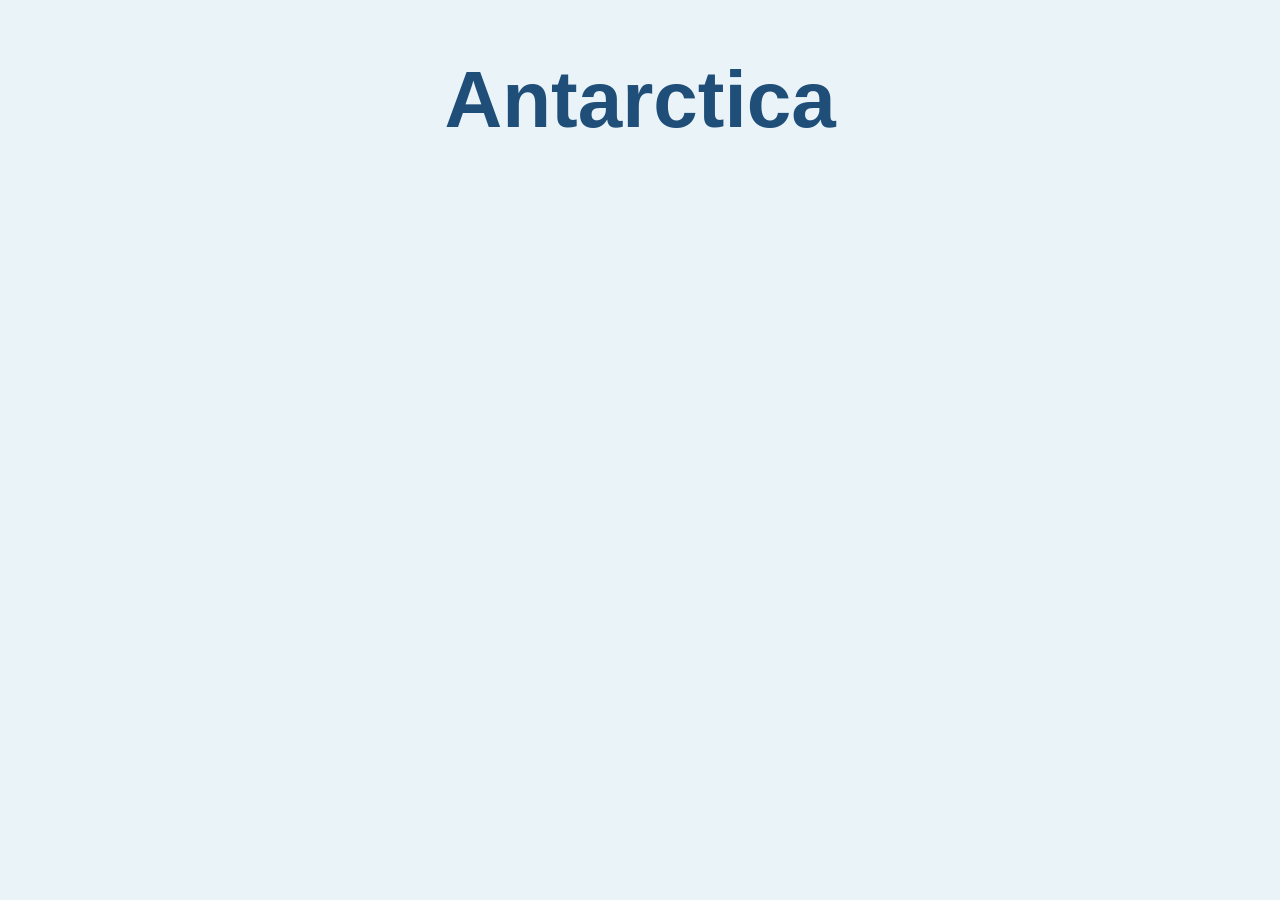
==== Homework 1 - HTML5/index.html @ 7d24e2ae "Add initial HTML and CSS files for Antarctica tribute page" ====
<!DOCTYPE html>
<html lang="en">
<head>
    <meta charset="UTF-8">
    <meta name="viewport" content="width=device-width, initial-scale=1.0">
    <meta name="keywords" content="Antarctica, Antarctic, polar regions, ice, wildlife, climate change, environment, tourism">
    <meta name="description" content="A tribute page dedicated to Antarctica, its landscapes, wildlife, climate, and scientific importance">
    <meta name="author" content="Vladislavs Babaņins">
    <title>Antarctica</title>
    <link rel="stylesheet" href="style.css">

</head>
<body>
    <header>
        <h1>Antarctica</h1>
    </header>   

</body>
</html>
---- Homework 1 - HTML5/style.css ----
body {
    /*This if for the body*/
    background-color: #EAF4F8;
}

h1 {
    color: #1F4E79; /*ctrl + backslash (/) - fast commenting*/
    text-align: center;
    font-family: Arial, sans-serif;
    font-size: 80px;
}
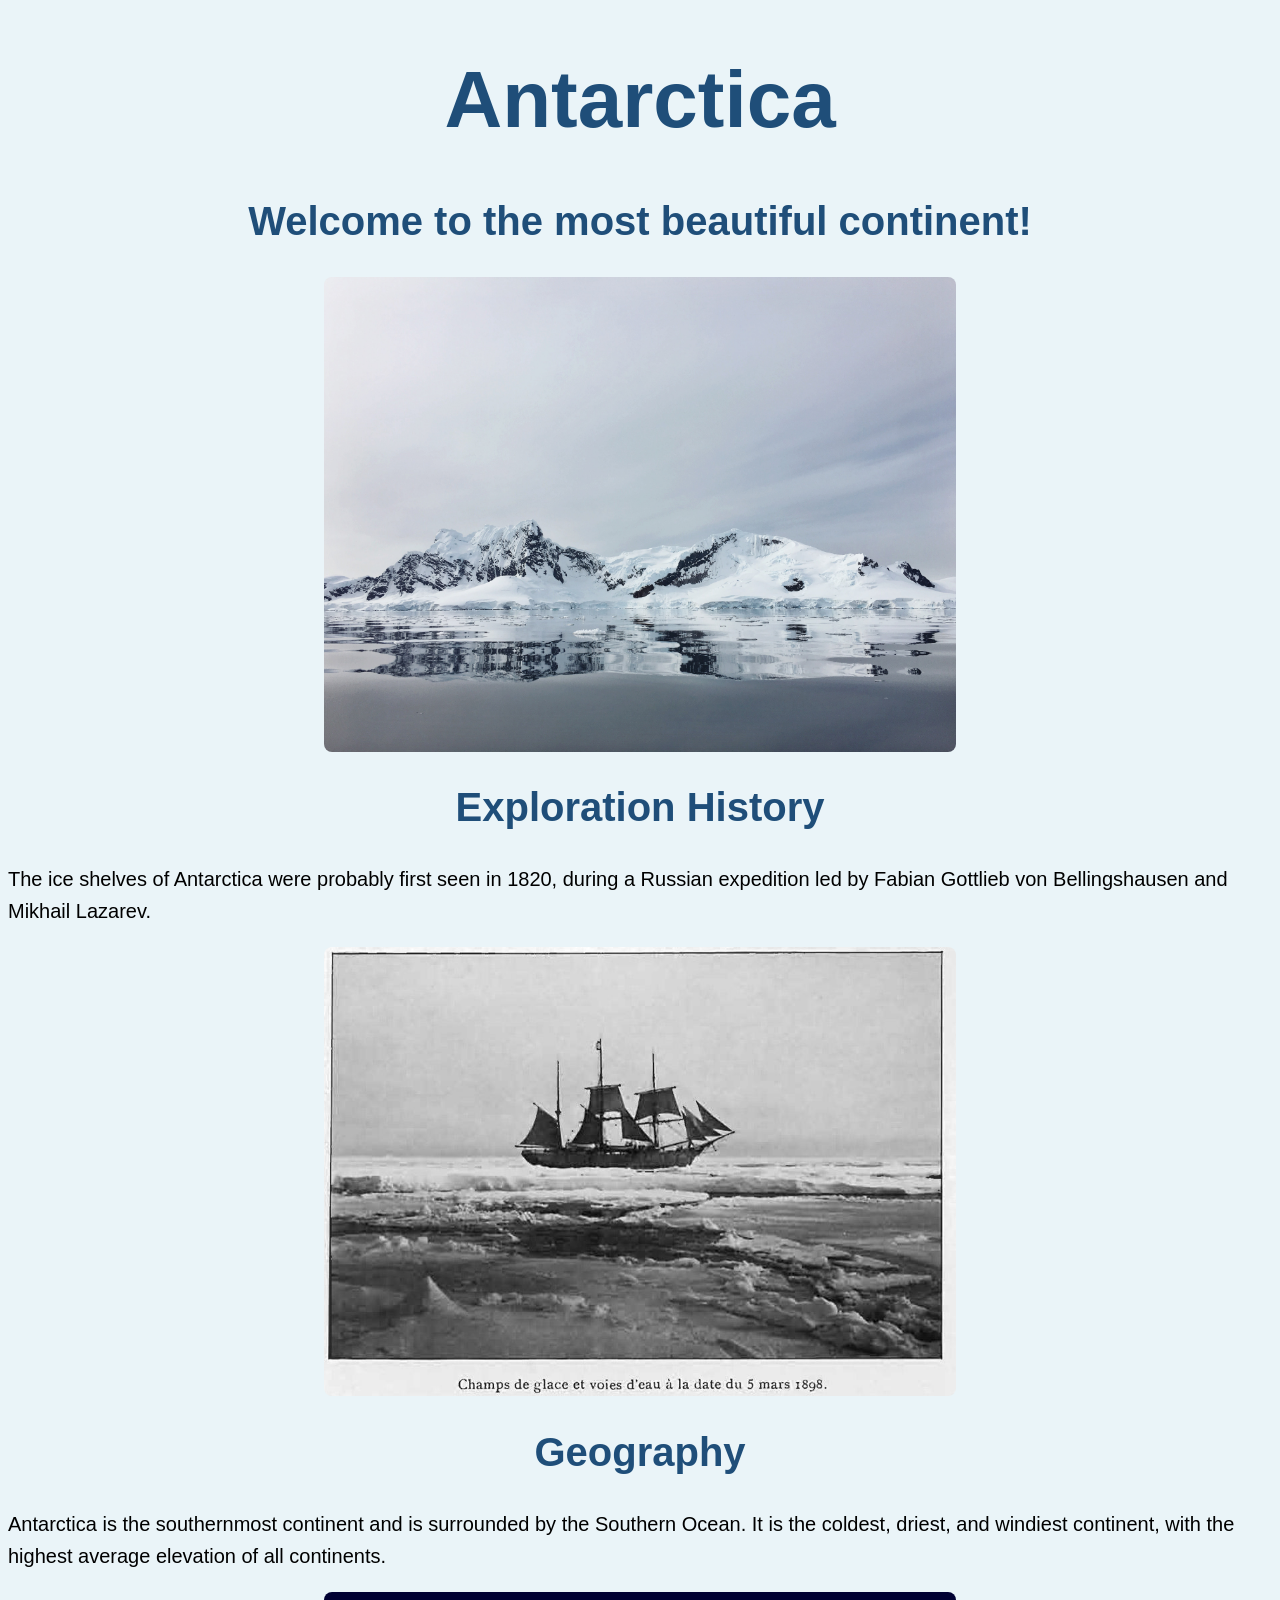
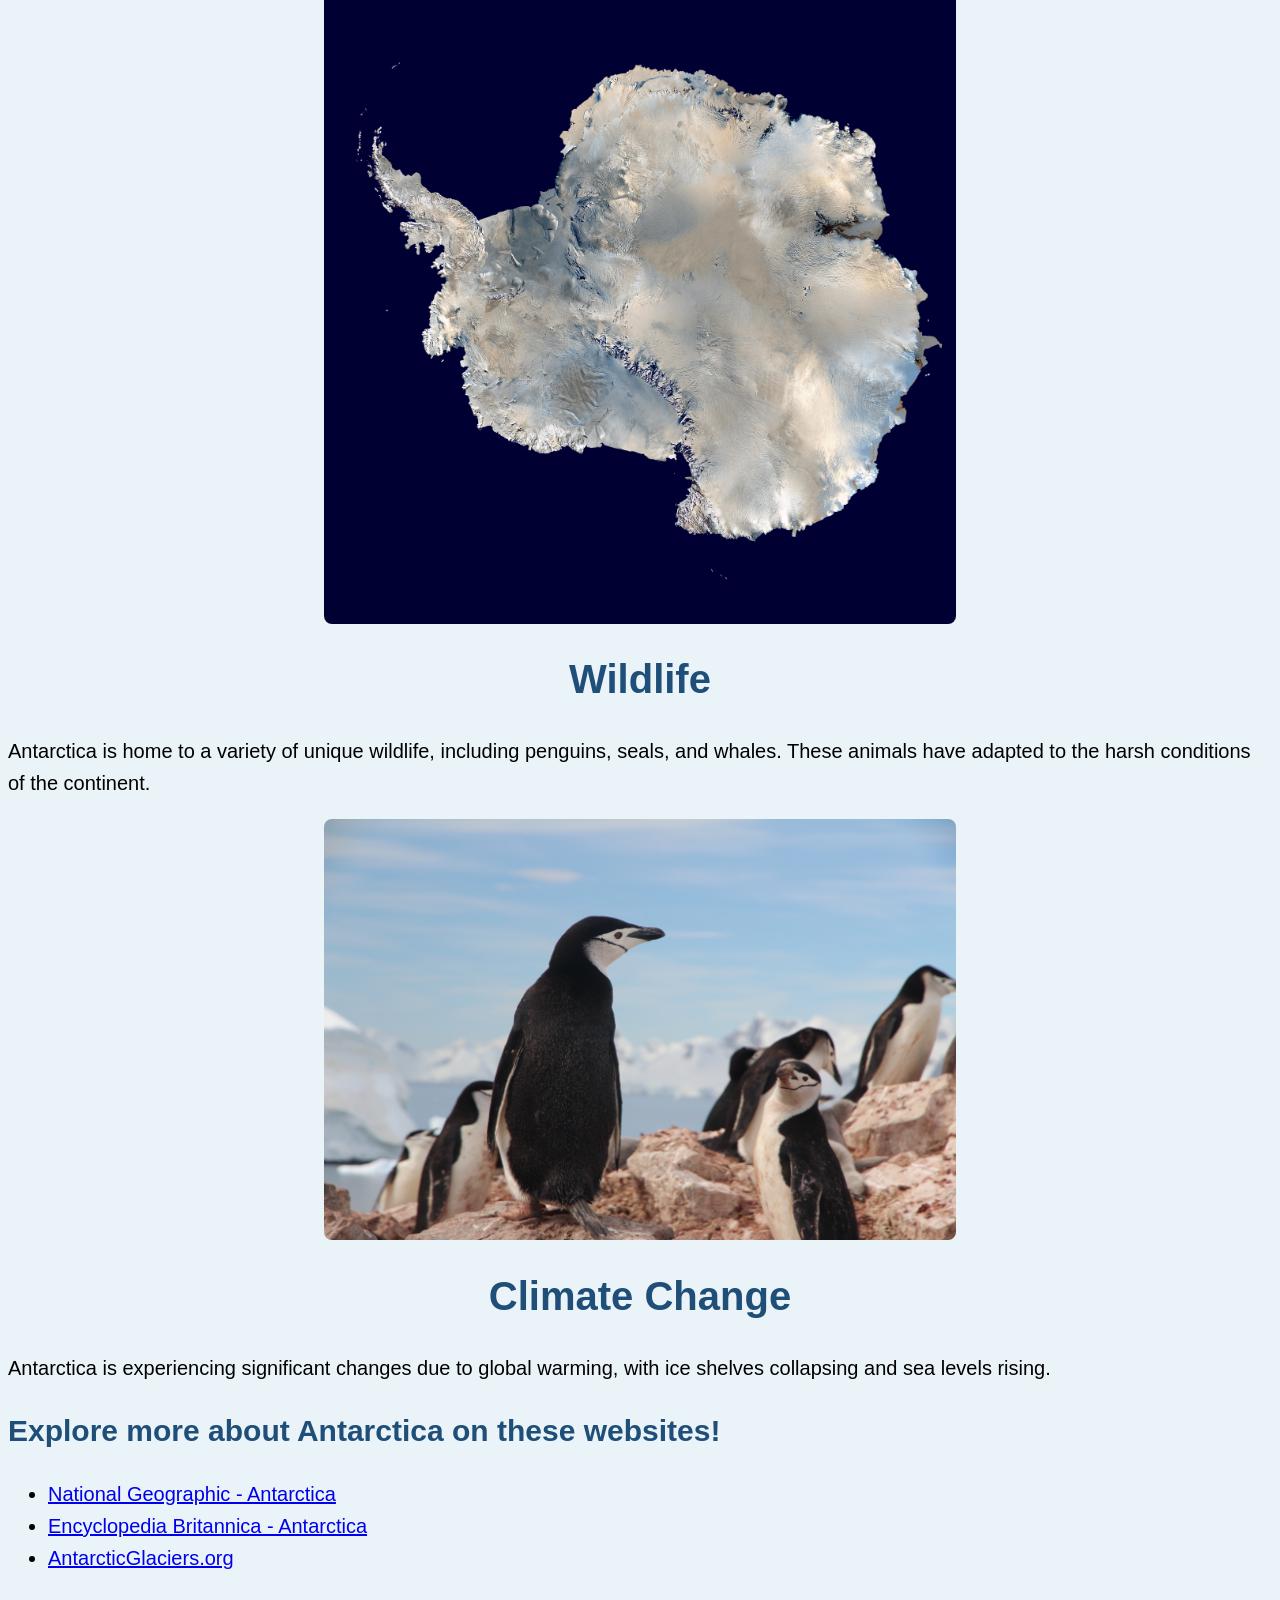
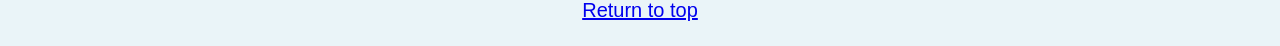
==== commit 5b63ccce: "Add images" ====
--- a/Homework 1 - HTML5/index.html
+++ b/Homework 1 - HTML5/index.html
@@ -13,7 +13,48 @@
 <body>
     <header>
         <h1>Antarctica</h1>
-    </header>   
+        <h2>Welcome to the most beautiful continent!</h2>
+    </header>
+
+    <img src="img/antarctica_geography.jpg" alt="A broad polar landscape with snow fields, glaciers, and rocky ground." class="header-image" width="600">
+
+    <main>
+    <section>
+        <h2>Exploration History</h2>
+        <p>The ice shelves of Antarctica were probably first seen in 1820, during a Russian expedition led by Fabian Gottlieb von Bellingshausen and Mikhail Lazarev.</p>
+        <img src="img/antarctica_history.jpg" alt="A historical illustration of early Antarctic explorers on a ship surrounded by icebergs." class="exploration-image" width="600">
+    </section>
+
+    <section>
+        <h2>Geography</h2>
+        <p>Antarctica is the southernmost continent and is surrounded by the Southern Ocean. It is the coldest, driest, and windiest continent, with the highest average elevation of all continents.</p>
+        <img src="img/antarctica_geography_2.jpg" alt="A map of Antarctica showing its geographical features and surrounding oceans." class="geography-image" width="600">
+    </section>
+
+    <section>
+        <h2>Wildlife</h2>
+        <p>Antarctica is home to a variety of unique wildlife, including penguins, seals, and whales. These animals have adapted to the harsh conditions of the continent.</p>
+        <img src="img/antarctica_wildlife.jpg" alt="A group of penguins standing on ice with a backdrop of snow-covered mountains." class="wildlife-image" width="600">
+    </section>
+
+    <section>
+        <h2>Climate Change</h2>
+        <p>Antarctica is experiencing significant changes due to global warming, with ice shelves collapsing and sea levels rising.</p>
+    </section>
+
+    <section>
+    <h3>Explore more about Antarctica on these websites!</h3>
+    <ul>
+        <li><a href="https://education.nationalgeographic.org/resource/antarctica/" target="_blank">National Geographic - Antarctica</a></li>
+        <li><a href="https://www.britannica.com/place/Antarctica" target="_blank">Encyclopedia Britannica - Antarctica</a></li>
+        <li><a href="https://www.antarcticglaciers.org/" target="_blank">AntarcticGlaciers.org</a></li>
+    </section>
+    </main>
+
+  <footer>
+        <!-- It is better to not use inline styles like <p style="text-align: center;"><a href="#top">Return to top</a></p> -->
+        <p class="return-to-top"><a href="#top">Return to top</a></p>
+  </footer>
 
 </body>
 </html>
--- a/Homework 1 - HTML5/style.css
+++ b/Homework 1 - HTML5/style.css
@@ -1,11 +1,53 @@
 body {
-    /*This if for the body*/
     background-color: #EAF4F8;
 }
 
 h1 {
-    color: #1F4E79; /*ctrl + backslash (/) - fast commenting*/
+    color: #1F4E79;
     text-align: center;
     font-family: Arial, sans-serif;
     font-size: 80px;
+}
+
+h2 {
+    color: #1F4E79; 
+    text-align: center;
+    font-family: Arial, sans-serif;
+    font-size: 40px;
+}
+
+h3 {
+    color: #1F4E79;
+    font-family: Arial, sans-serif;
+    font-size: 30px;
+}
+
+p {
+    font-family: Arial, sans-serif;
+    font-size: 20px;
+    line-height: 1.6;
+}
+
+img {
+  border-radius: 8px;
+  display: block;
+  margin: auto;
+  width: 50%;
+}
+
+.header-image {
+    display: block;
+    margin: 0 auto;
+}
+
+.return-to-top {
+    display: block;
+    margin: 20px auto;
+    text-align: center;
+}
+
+li {
+    font-family: Arial, sans-serif;
+    font-size: 20px;
+    line-height: 1.6;
 }
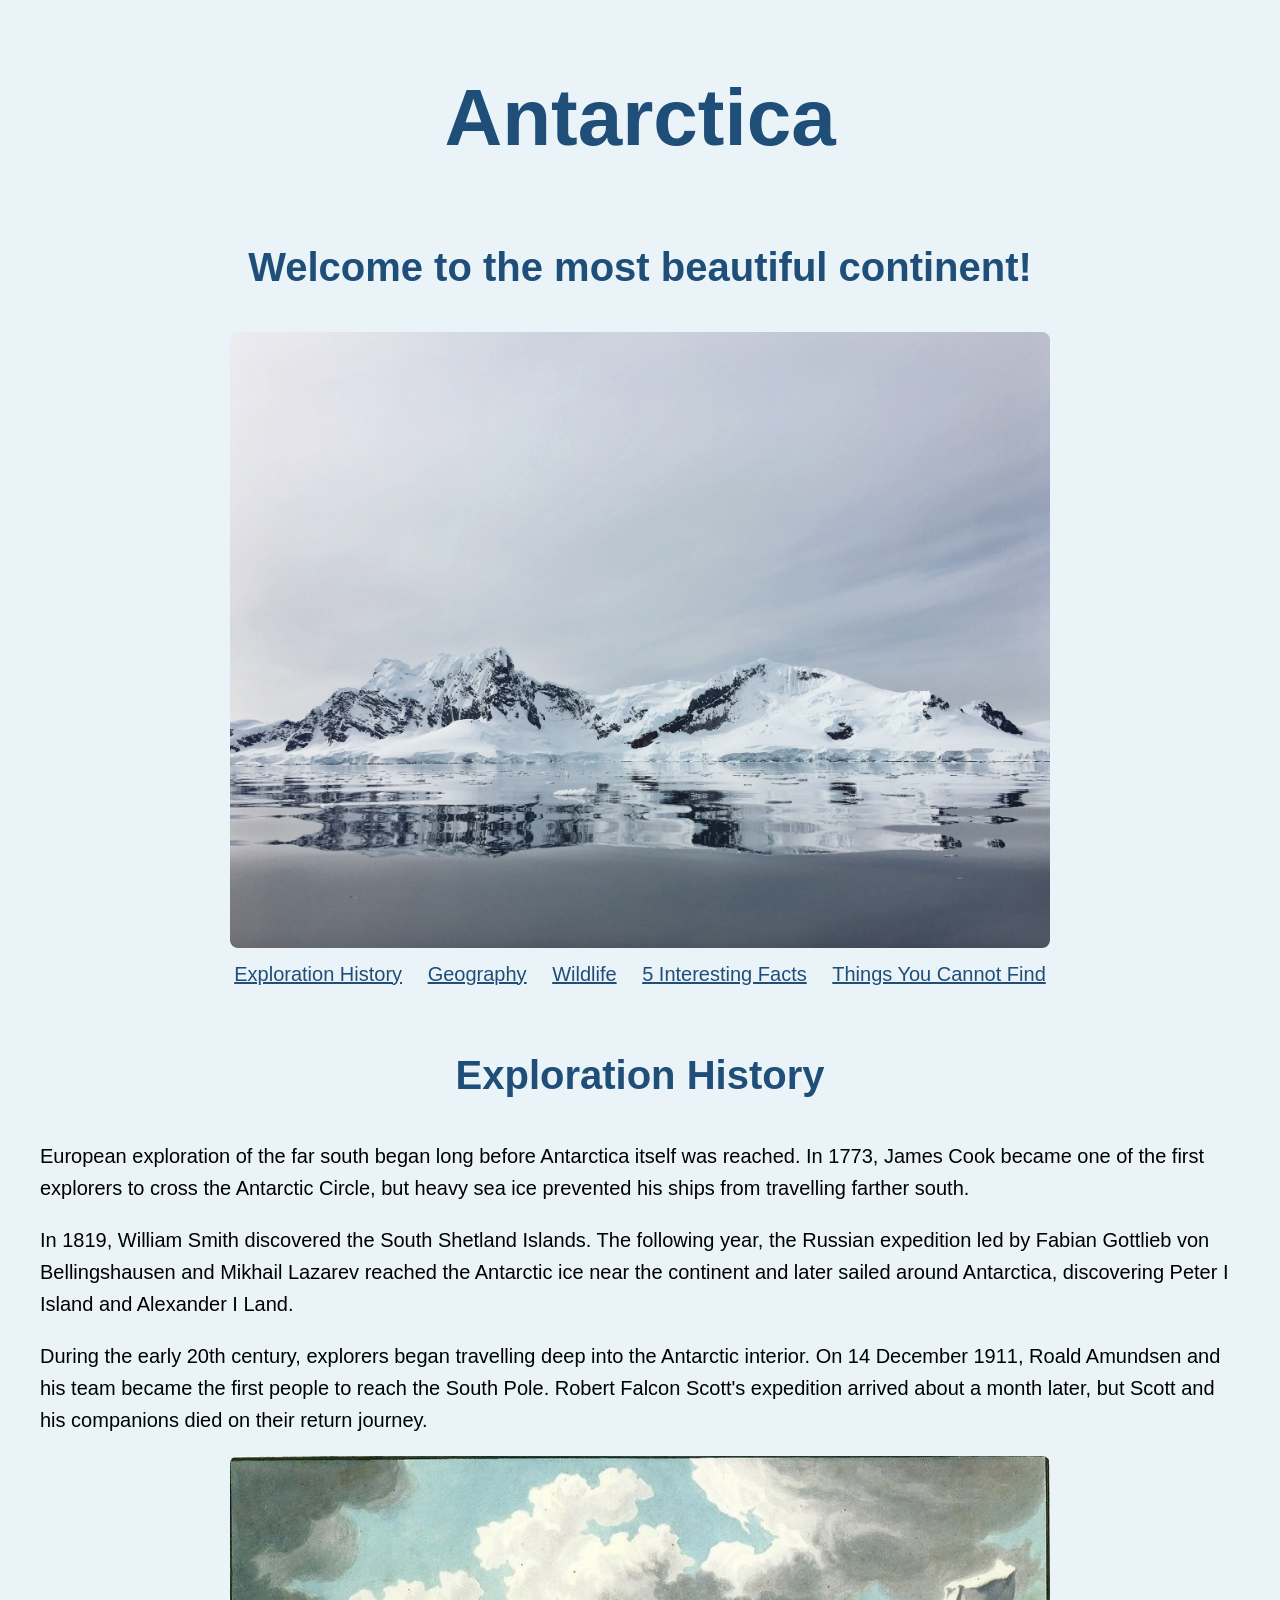
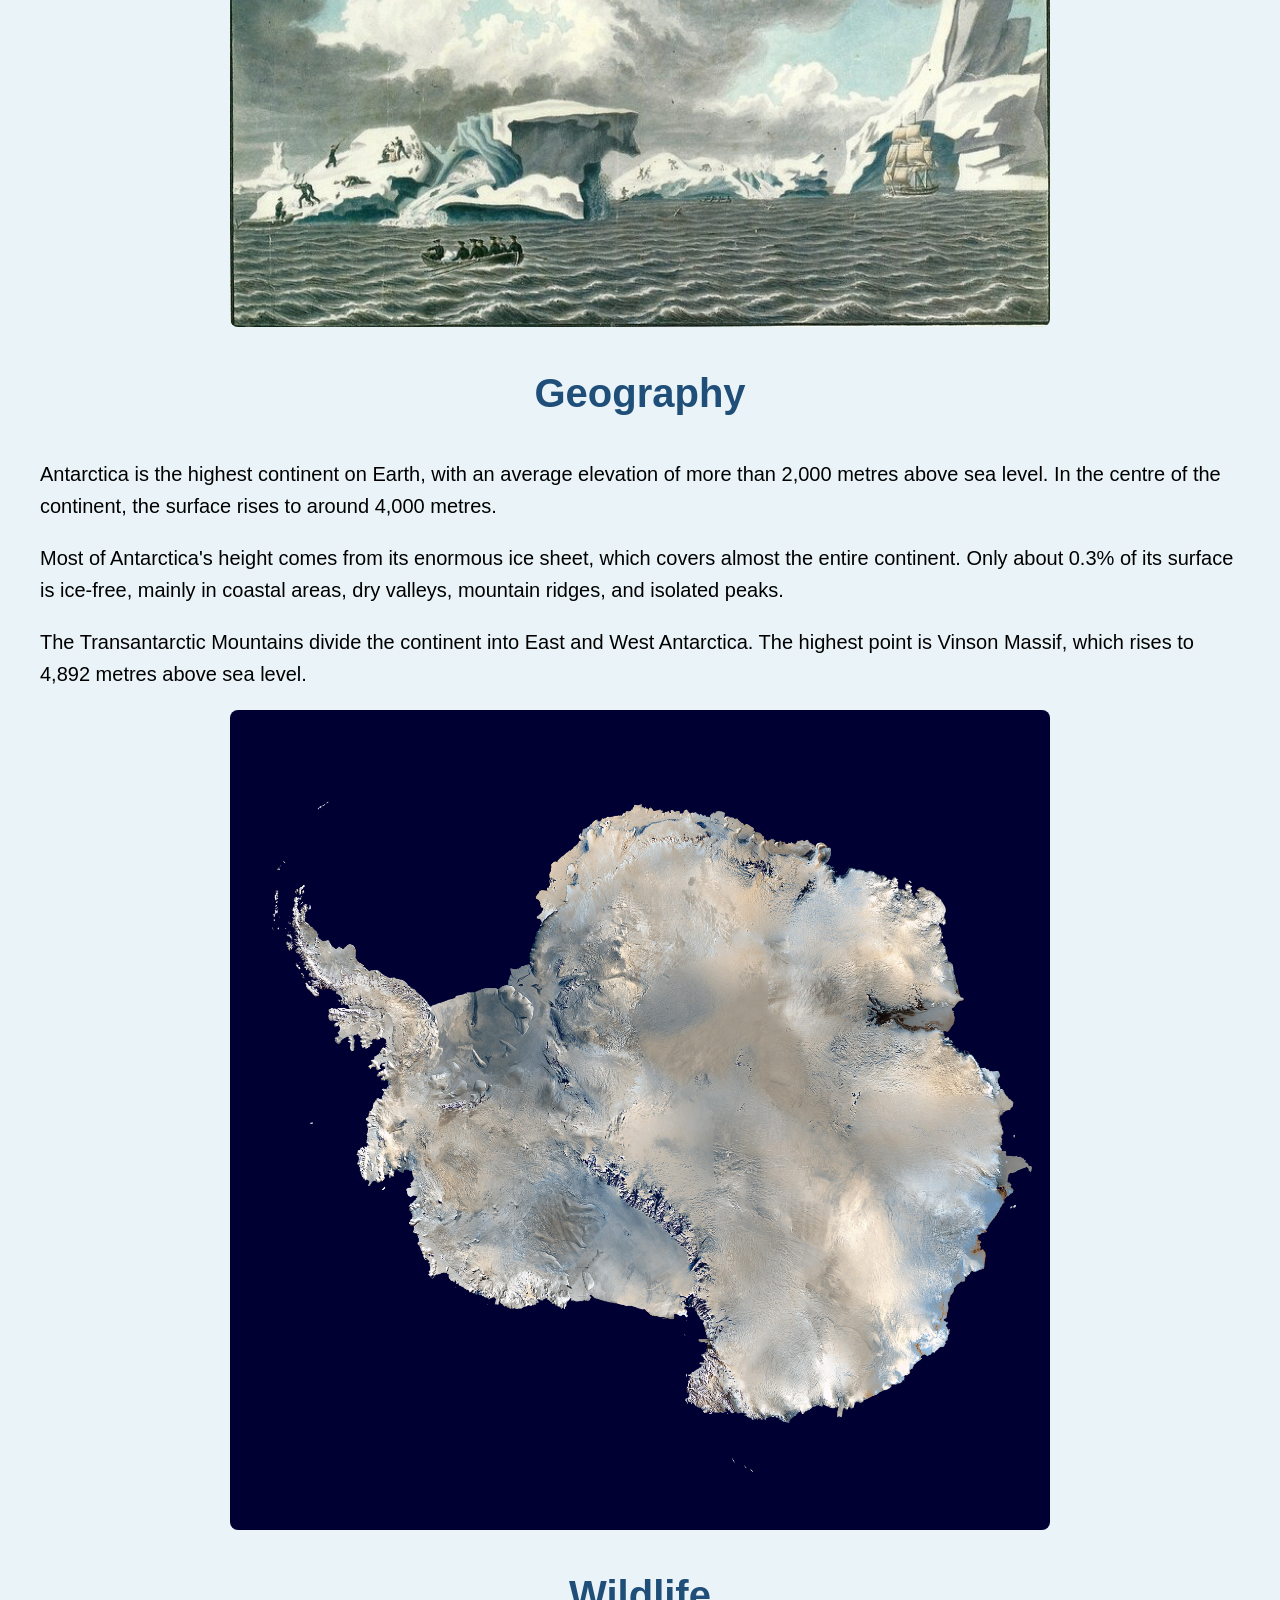
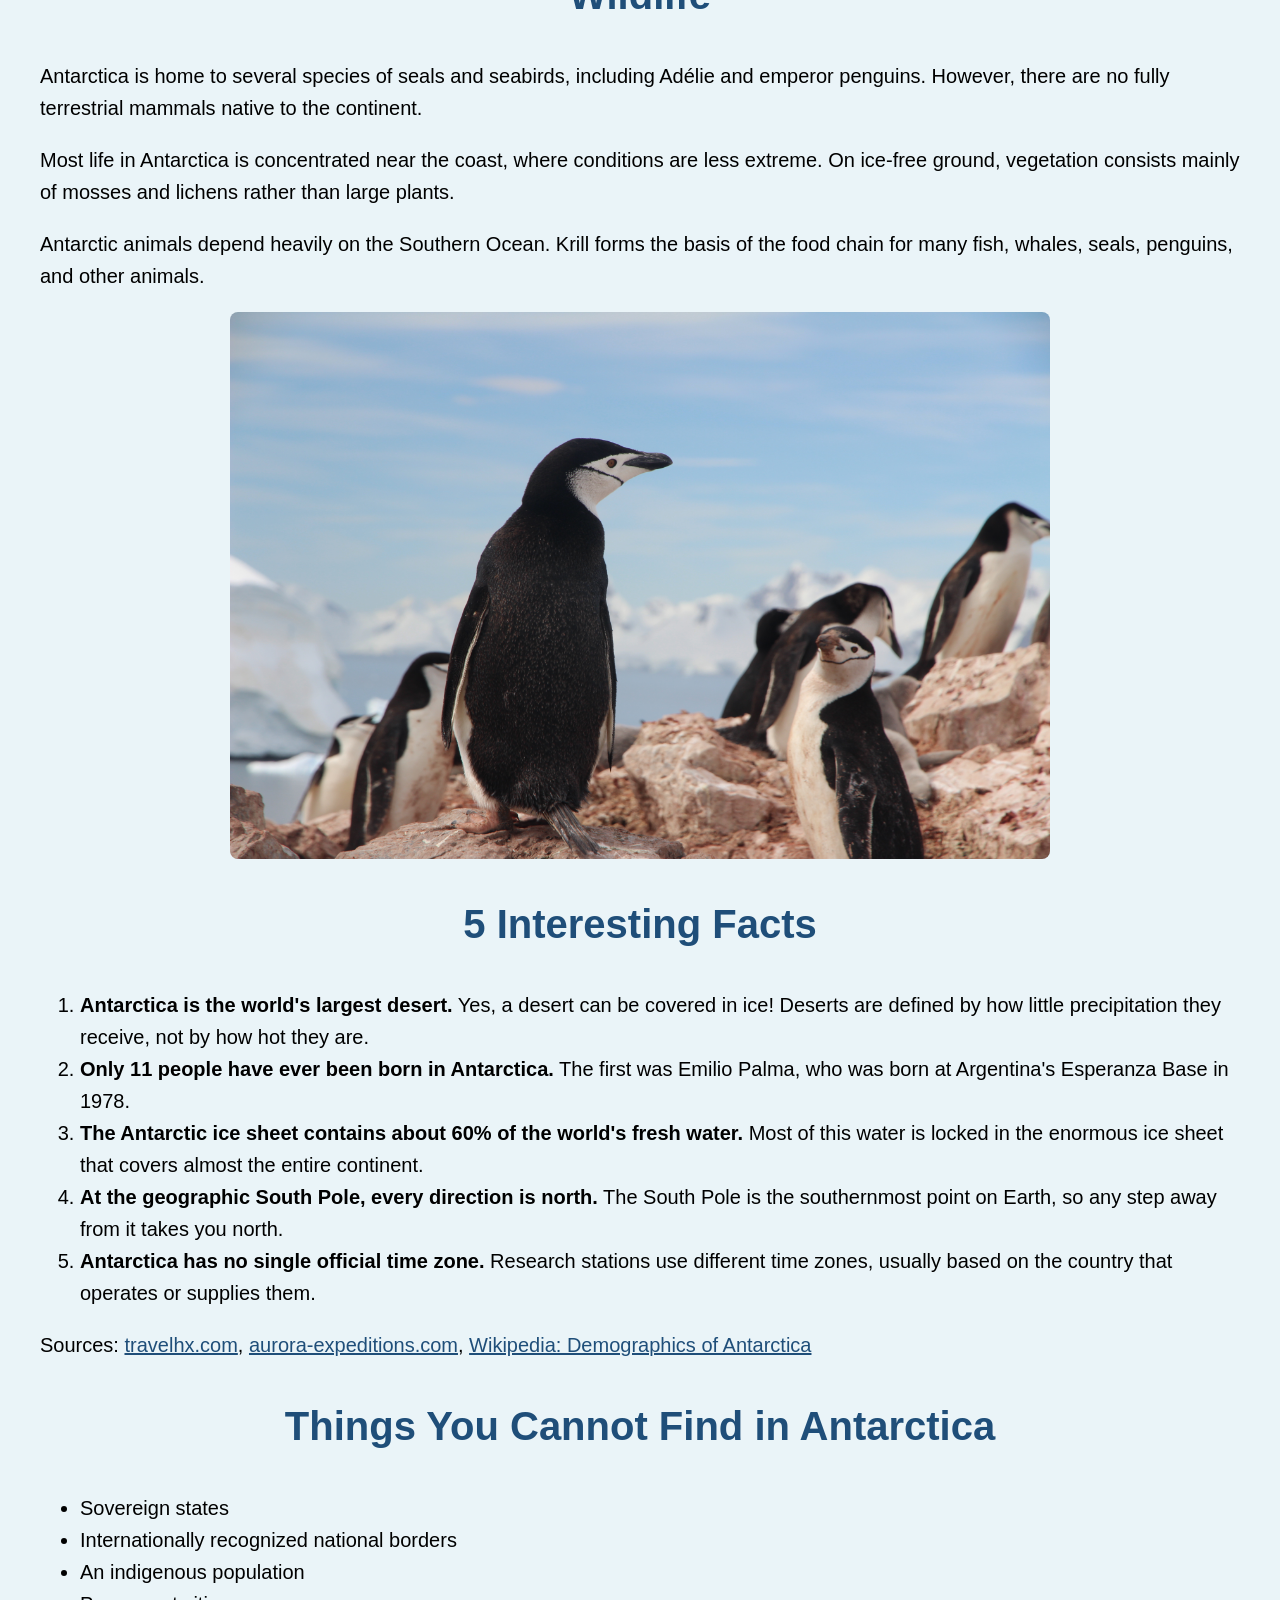
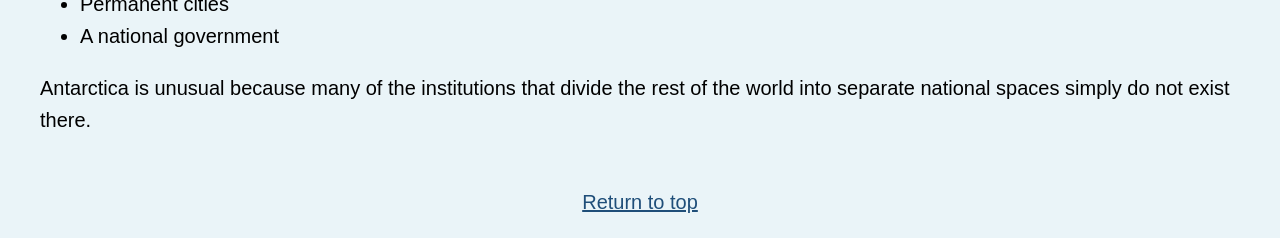
==== commit d43837a4: "Update Antarctica page content, images, and CSS" ====
--- a/Homework 1 - HTML5/index.html
+++ b/Homework 1 - HTML5/index.html
@@ -1,5 +1,6 @@
 <!DOCTYPE html>
 <html lang="en">
+
 <head>
     <meta charset="UTF-8">
     <meta name="viewport" content="width=device-width, initial-scale=1.0">
@@ -8,53 +9,112 @@
     <meta name="author" content="Vladislavs Babaņins">
     <title>Antarctica</title>
     <link rel="stylesheet" href="style.css">
+</head>
 
-</head>
 <body>
-    <header>
+    <header id="top">
         <h1>Antarctica</h1>
         <h2>Welcome to the most beautiful continent!</h2>
+        <a href="https://commons.wikimedia.org/wiki/File:Antarctica_(Unsplash_4XLYg8CjFvk).jpg" target="_blank">
+            <img src="img/antarctica_hero.jpg"
+                alt="A broad polar landscape with snow fields, glaciers, and rocky ground.">
+        </a>
+        <nav>
+            <a href="#history">Exploration History</a>
+            <a href="#geography">Geography</a>
+            <a href="#wildlife">Wildlife</a>
+            <a href="#facts">5 Interesting Facts</a>
+            <a href="#things-you-cannot-found">Things You Cannot Find</a>
+        </nav>
     </header>
 
-    <img src="img/antarctica_geography.jpg" alt="A broad polar landscape with snow fields, glaciers, and rocky ground." class="header-image" width="600">
+    <main>
+        <section id="history">
+            <h2>Exploration History</h2>
+            <p>European exploration of the far south began long before Antarctica itself was reached. In 1773, James
+                Cook became one of the first explorers to cross the Antarctic Circle, but heavy sea ice prevented his
+                ships from travelling farther south.</p>
+            <p>In 1819, William Smith discovered the South Shetland Islands. The following year, the Russian expedition
+                led by Fabian Gottlieb von Bellingshausen and Mikhail Lazarev reached the Antarctic ice near the
+                continent and later sailed around Antarctica, discovering Peter I Island and Alexander I Land.</p>
+            <p>During the early 20th century, explorers began travelling deep into the Antarctic interior. On 14
+                December 1911, Roald Amundsen and his team became the first people to reach the South Pole. Robert
+                Falcon Scott's expedition arrived about a month later, but Scott and his companions died on their return
+                journey.</p>
+            <a href="https://commons.wikimedia.org/wiki/File:%D0%9C%D0%B8%D1%85%D0%B0%D0%B9%D0%BB%D0%BE%D0%B2_%D0%9F%D0%B0%D0%B2%D0%B5%D0%BB_%D0%9D%D0%B8%D0%BA%D0%BE%D0%BB%D0%B0%D0%B5%D0%B2%D0%B8%D1%87_-_%D0%92%D0%B8%D0%B4_%D0%BB%D0%B5%D0%B4%D1%8F%D0%BD%D1%8B%D1%85_%D0%BE%D1%81%D1%82%D1%80%D0%BE%D0%B2%D0%BE%D0%B2_(1820).jpg" target="_blank">
+                <img src="img/antarctica_history.jpg" alt="An 1820 watercolor by Pavel Mikhailov showing ice islands encountered during the first Russian Antarctic expedition.">
+            </a>
+        </section>
 
-    <main>
-    <section>
-        <h2>Exploration History</h2>
-        <p>The ice shelves of Antarctica were probably first seen in 1820, during a Russian expedition led by Fabian Gottlieb von Bellingshausen and Mikhail Lazarev.</p>
-        <img src="img/antarctica_history.jpg" alt="A historical illustration of early Antarctic explorers on a ship surrounded by icebergs." class="exploration-image" width="600">
-    </section>
+        <section id="geography">
+            <h2>Geography</h2>
+            <p>Antarctica is the highest continent on Earth, with an average elevation of more than 2,000 metres above
+                sea level. In the centre of the continent, the surface rises to around 4,000 metres.</p>
+            <p>Most of Antarctica's height comes from its enormous ice sheet, which covers almost the entire continent.
+                Only about 0.3% of its surface is ice-free, mainly in coastal areas, dry valleys, mountain ridges, and
+                isolated peaks.</p>
+            <p>The Transantarctic Mountains divide the continent into East and West Antarctica. The highest point is
+                Vinson Massif, which rises to 4,892 metres above sea level.</p>
+            <a href="https://commons.wikimedia.org/wiki/File:Antarctica_satellite_globe.jpg" target="_blank">
+                <img src="img/antarctica_geography.jpg" alt="A map of Antarctica showing its geographical features and surrounding oceans.">
+            </a>
+        </section>
 
-    <section>
-        <h2>Geography</h2>
-        <p>Antarctica is the southernmost continent and is surrounded by the Southern Ocean. It is the coldest, driest, and windiest continent, with the highest average elevation of all continents.</p>
-        <img src="img/antarctica_geography_2.jpg" alt="A map of Antarctica showing its geographical features and surrounding oceans." class="geography-image" width="600">
-    </section>
+        <section id="wildlife">
+            <h2>Wildlife</h2>
+            <p>Antarctica is home to several species of seals and seabirds, including Adélie and emperor penguins.
+                However, there are no fully terrestrial mammals native to the continent.</p>
+            <p>Most life in Antarctica is concentrated near the coast, where conditions are less extreme. On ice-free
+                ground, vegetation consists mainly of mosses and lichens rather than large plants.</p>
+            <p>Antarctic animals depend heavily on the Southern Ocean. Krill forms the basis of the food chain for many
+                fish, whales, seals, penguins, and other animals.</p>
+            <a href="https://commons.wikimedia.org/wiki/File:Penguin_flock_in_Antarctica_%28Unsplash%29.jpg" target="_blank">
+                <img src="img/antarctica_wildlife.jpg"
+                    alt="A group of penguins standing on ice with a backdrop of snow-covered mountains.">
+            </a>
+        </section>
 
-    <section>
-        <h2>Wildlife</h2>
-        <p>Antarctica is home to a variety of unique wildlife, including penguins, seals, and whales. These animals have adapted to the harsh conditions of the continent.</p>
-        <img src="img/antarctica_wildlife.jpg" alt="A group of penguins standing on ice with a backdrop of snow-covered mountains." class="wildlife-image" width="600">
-    </section>
+        <section id="facts">
+            <h2>5 Interesting Facts</h2>
+            <ol>
+                <li><b>Antarctica is the world's largest desert.</b> Yes, a desert can be covered in ice! Deserts are
+                    defined by how little precipitation they receive, not by how hot they are.</li>
+                <li><b>Only 11 people have ever been born in Antarctica.</b> The first was Emilio Palma, who was born at
+                    Argentina's Esperanza Base in 1978.</li>
+                <li><b>The Antarctic ice sheet contains about 60% of the world's fresh water.</b> Most of this water is
+                    locked in the enormous ice sheet that covers almost the entire continent.</li>
+                <li><b>At the geographic South Pole, every direction is north.</b> The South Pole is the southernmost
+                    point on Earth, so any step away from it takes you north.</li>
+                <li><b>Antarctica has no single official time zone.</b> Research stations use different time zones,
+                    usually based on the country that operates or supplies them.</li>
+            </ol>
+            <p>
+                Sources:
+                <a href="https://www.travelhx.com/en/stories/fifteen-interesting-facts-about-antarctica/" target="_blank">travelhx.com</a>,
+                <a href="https://www.aurora-expeditions.com/eu/blog/10-fun-facts-about-antarctica" target="_blank">aurora-expeditions.com</a>,
+                <a href="https://en.wikipedia.org/wiki/Demographics_of_Antarctica" target="_blank">Wikipedia: Demographics of Antarctica</a>
+            </p>
+        </section>
 
-    <section>
-        <h2>Climate Change</h2>
-        <p>Antarctica is experiencing significant changes due to global warming, with ice shelves collapsing and sea levels rising.</p>
-    </section>
+        <section id="things-you-cannot-find">
+            <h2>Things You Cannot Find in Antarctica</h2>
+            <ul>
+                <li>Sovereign states</li>
+                <li>Internationally recognized national borders</li>
+                <li>An indigenous population</li>
+                <li>Permanent cities</li>
+                <li>A national government</li>
+            </ul>
+            <p>Antarctica is unusual because many of the institutions that divide the rest of the world into separate
+                national spaces simply do not exist there.</p>
+        </section>
 
-    <section>
-    <h3>Explore more about Antarctica on these websites!</h3>
-    <ul>
-        <li><a href="https://education.nationalgeographic.org/resource/antarctica/" target="_blank">National Geographic - Antarctica</a></li>
-        <li><a href="https://www.britannica.com/place/Antarctica" target="_blank">Encyclopedia Britannica - Antarctica</a></li>
-        <li><a href="https://www.antarcticglaciers.org/" target="_blank">AntarcticGlaciers.org</a></li>
-    </section>
     </main>
 
-  <footer>
-        <!-- It is better to not use inline styles like <p style="text-align: center;"><a href="#top">Return to top</a></p> -->
+    <footer>
         <p class="return-to-top"><a href="#top">Return to top</a></p>
-  </footer>
+    </footer>
 
 </body>
+
 </html>
--- a/Homework 1 - HTML5/style.css
+++ b/Homework 1 - HTML5/style.css
@@ -1,53 +1,59 @@
+html {
+    scroll-behavior: smooth;
+}
+
 body {
     background-color: #EAF4F8;
-}
-
-h1 {
-    color: #1F4E79;
-    text-align: center;
-    font-family: Arial, sans-serif;
-    font-size: 80px;
-}
-
-h2 {
-    color: #1F4E79; 
-    text-align: center;
-    font-family: Arial, sans-serif;
-    font-size: 40px;
-}
-
-h3 {
-    color: #1F4E79;
-    font-family: Arial, sans-serif;
-    font-size: 30px;
-}
-
-p {
     font-family: Arial, sans-serif;
     font-size: 20px;
     line-height: 1.6;
 }
 
-img {
-  border-radius: 8px;
-  display: block;
-  margin: auto;
-  width: 50%;
+main {
+    max-width: 1200px;
+    margin: 0 auto;
+    padding: 10px;
 }
 
-.header-image {
+h1, h2 {
+    color: #1F4E79;
+    text-align: center;
+}
+
+h1 {
+    font-size: 80px;
+}
+
+h2 {
+    font-size: 40px;
+}
+
+nav {
+    text-align: center;
+    margin: 10px;
+}
+
+nav a {
+    margin: 0 10px;
+}
+
+a {
+    color: #1F4E79;
+}
+
+a:hover {
+    color: black;
+}
+
+img {
+    border-radius: 8px;
     display: block;
-    margin: 0 auto;
+    margin: auto;
+    width: 820px;
+    max-width: 100%;
 }
 
 .return-to-top {
-    display: block;
     margin: 20px auto;
     text-align: center;
-}
-
-li {
-    font-family: Arial, sans-serif;
-    font-size: 20px;
-    line-height: 1.6;
 }
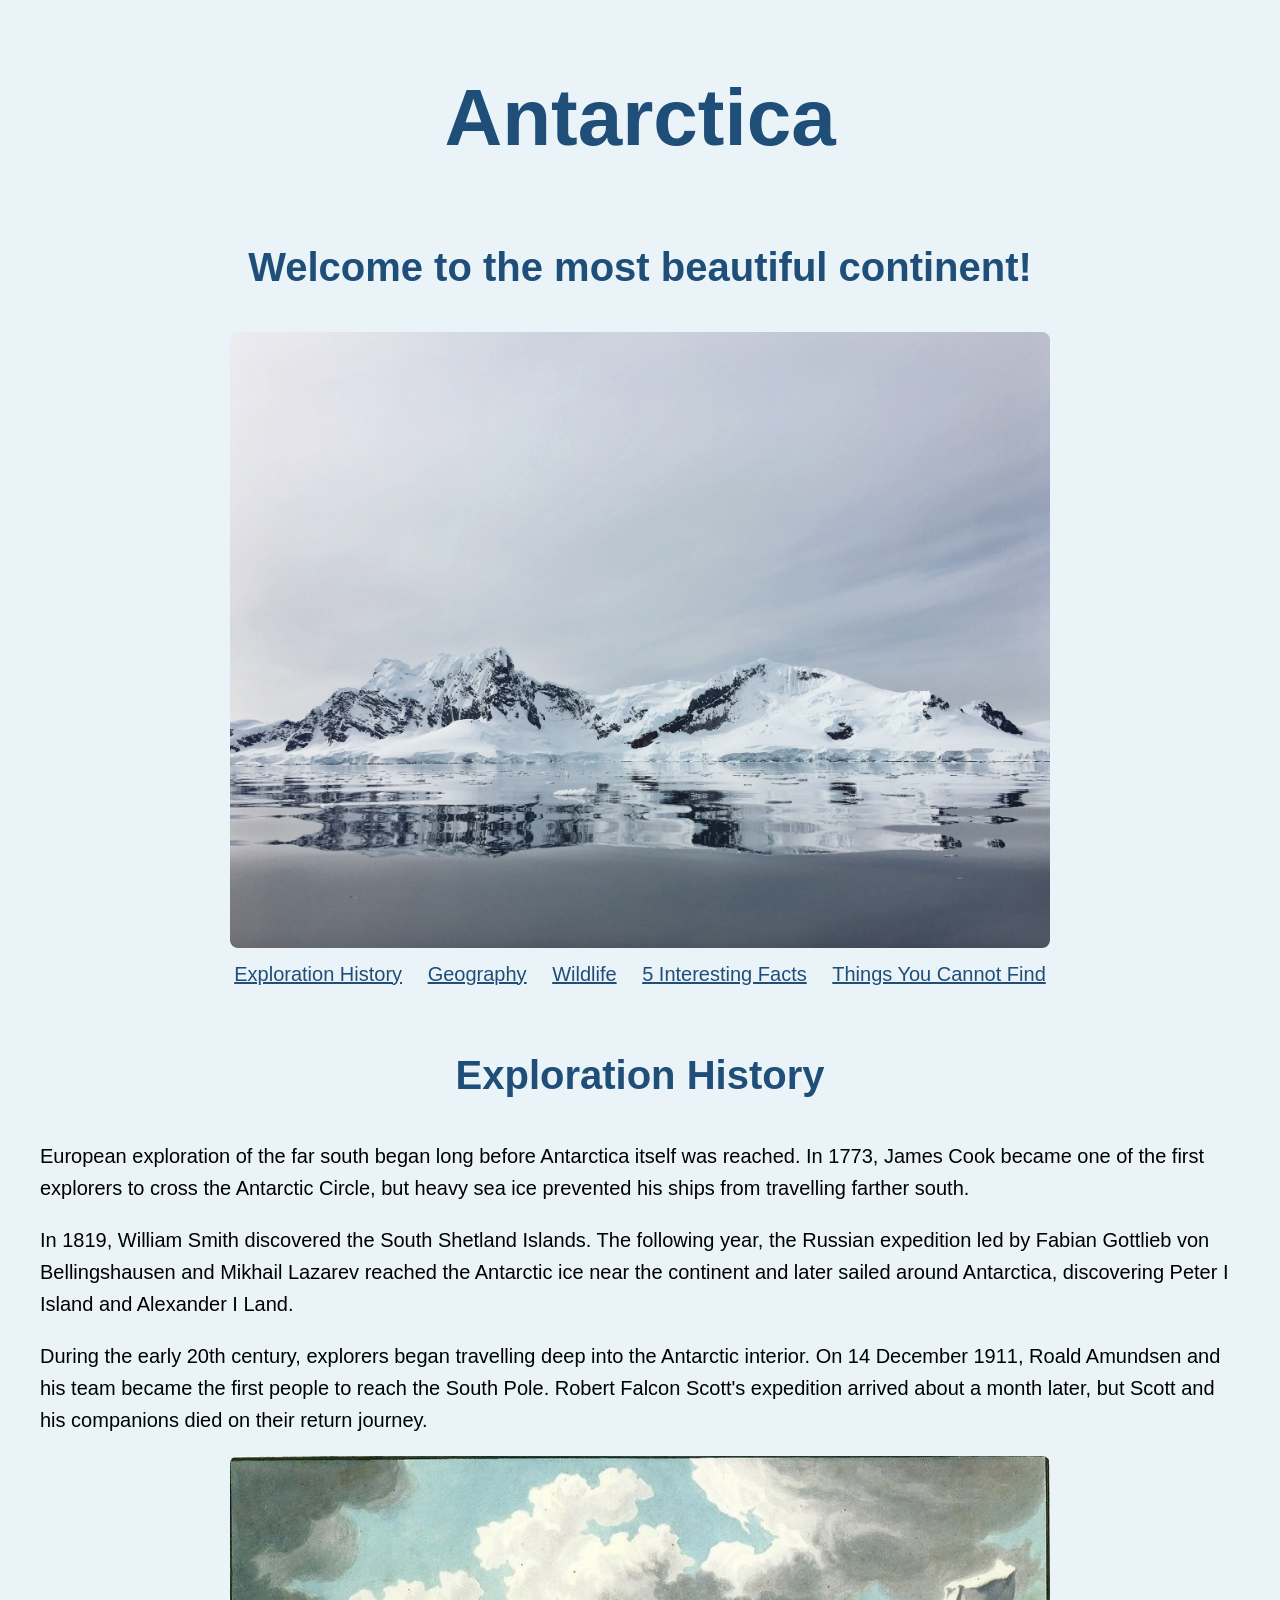
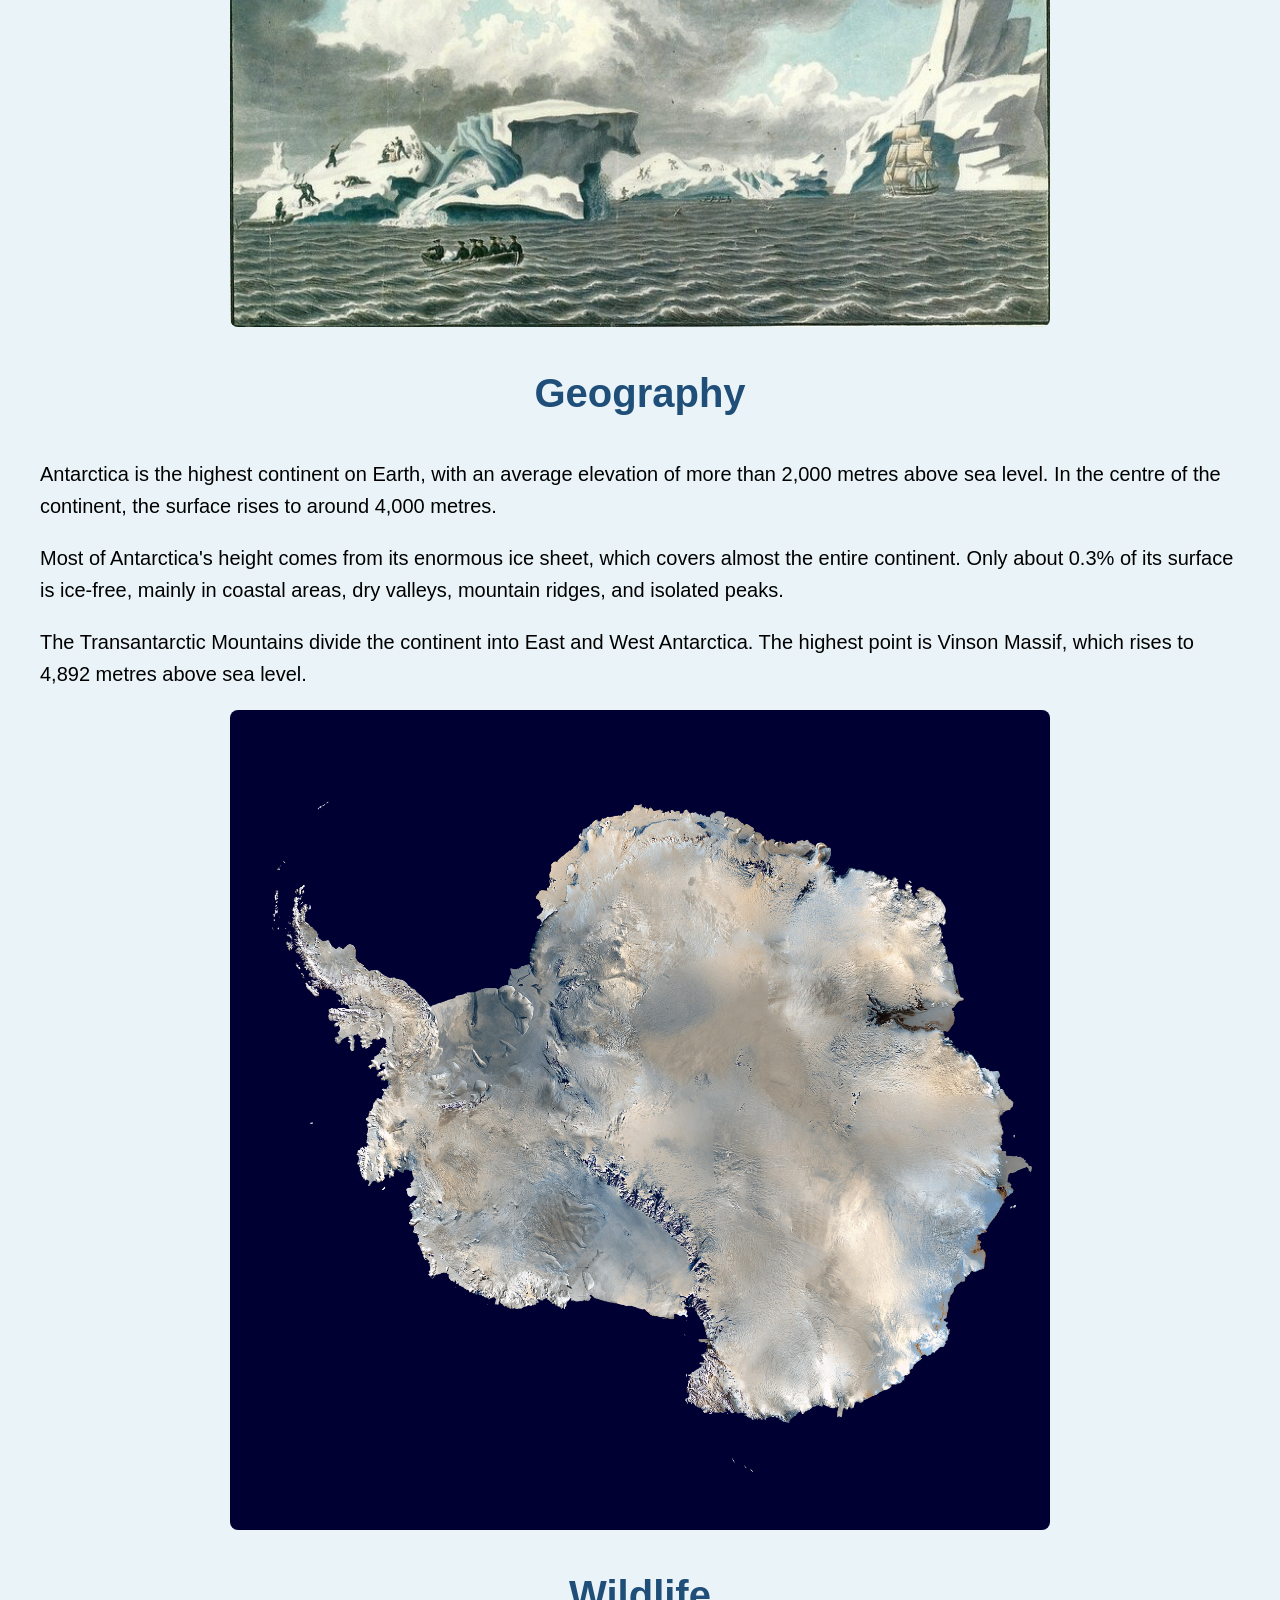
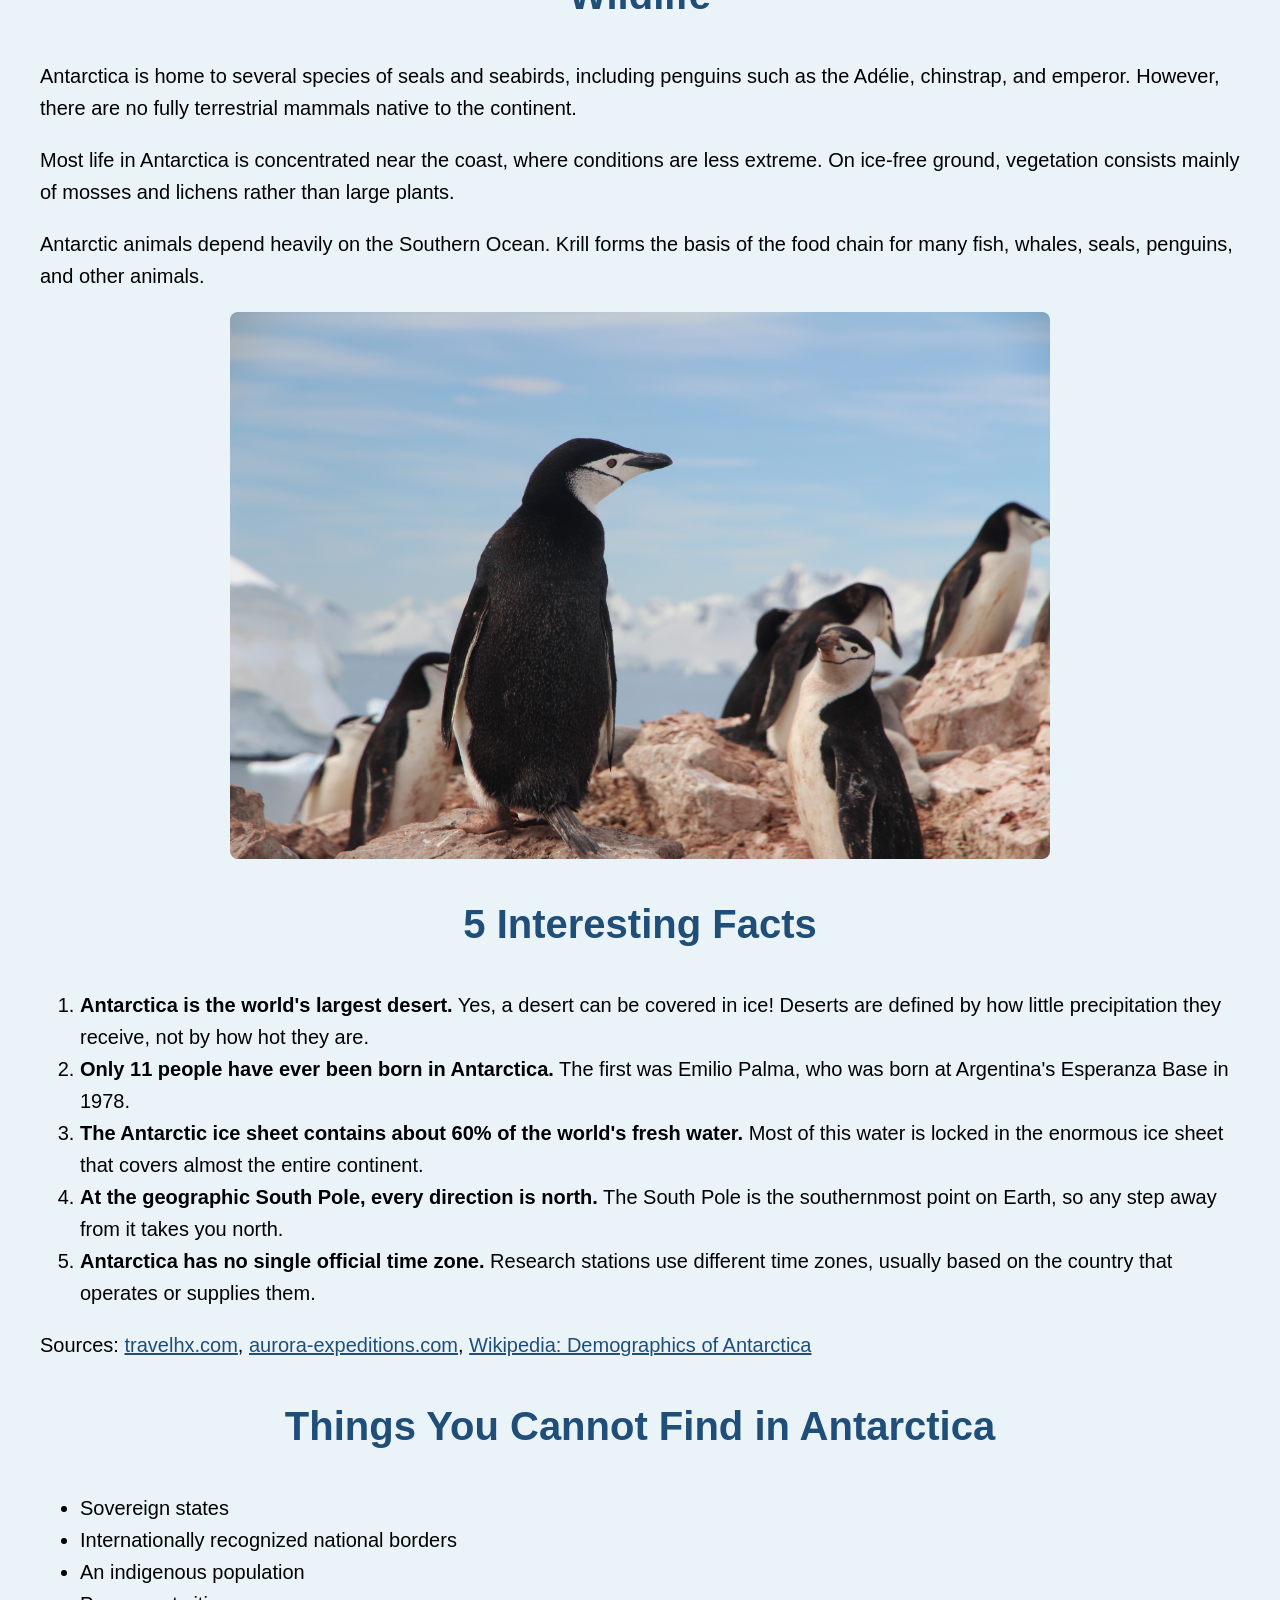
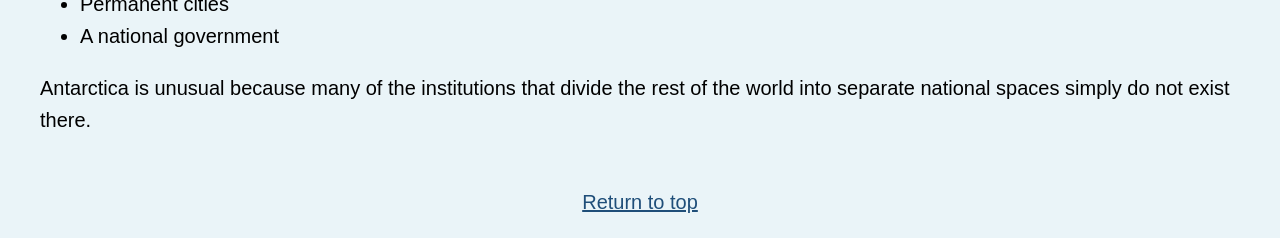
==== commit 7bda39f1: "Update alt text for images in index.html for better accessibility" ====
--- a/Homework 1 - HTML5/index.html
+++ b/Homework 1 - HTML5/index.html
@@ -7,7 +7,7 @@
     <meta name="keywords" content="Antarctica, Antarctic, polar regions, ice, wildlife, climate change, environment, tourism">
     <meta name="description" content="A tribute page dedicated to Antarctica, its landscapes, wildlife, climate, and scientific importance">
     <meta name="author" content="Vladislavs Babaņins">
-    <title>Antarctica</title>
+    <title>Antarctica Tribute Page</title>
     <link rel="stylesheet" href="style.css">
 </head>
 
@@ -17,14 +17,14 @@
         <h2>Welcome to the most beautiful continent!</h2>
         <a href="https://commons.wikimedia.org/wiki/File:Antarctica_(Unsplash_4XLYg8CjFvk).jpg" target="_blank">
             <img src="img/antarctica_hero.jpg"
-                alt="A broad polar landscape with snow fields, glaciers, and rocky ground.">
+                alt="Snow-covered Antarctic mountains and glaciers reflected in calm ocean water.">
         </a>
         <nav>
             <a href="#history">Exploration History</a>
             <a href="#geography">Geography</a>
             <a href="#wildlife">Wildlife</a>
             <a href="#facts">5 Interesting Facts</a>
-            <a href="#things-you-cannot-found">Things You Cannot Find</a>
+            <a href="#things-you-cannot-find">Things You Cannot Find</a>
         </nav>
     </header>
 
@@ -56,13 +56,13 @@
             <p>The Transantarctic Mountains divide the continent into East and West Antarctica. The highest point is
                 Vinson Massif, which rises to 4,892 metres above sea level.</p>
             <a href="https://commons.wikimedia.org/wiki/File:Antarctica_satellite_globe.jpg" target="_blank">
-                <img src="img/antarctica_geography.jpg" alt="A map of Antarctica showing its geographical features and surrounding oceans.">
+                <img src="img/antarctica_geography.jpg" alt="Satellite image of the Antarctic continent surrounded by the Southern Ocean.">
             </a>
         </section>
 
         <section id="wildlife">
             <h2>Wildlife</h2>
-            <p>Antarctica is home to several species of seals and seabirds, including Adélie and emperor penguins.
+            <p>Antarctica is home to several species of seals and seabirds, including penguins such as the Adélie, chinstrap, and emperor.
                 However, there are no fully terrestrial mammals native to the continent.</p>
             <p>Most life in Antarctica is concentrated near the coast, where conditions are less extreme. On ice-free
                 ground, vegetation consists mainly of mosses and lichens rather than large plants.</p>
@@ -70,7 +70,7 @@
                 fish, whales, seals, penguins, and other animals.</p>
             <a href="https://commons.wikimedia.org/wiki/File:Penguin_flock_in_Antarctica_%28Unsplash%29.jpg" target="_blank">
                 <img src="img/antarctica_wildlife.jpg"
-                    alt="A group of penguins standing on ice with a backdrop of snow-covered mountains.">
+                    alt="Chinstrap penguins standing on rocks with snow-covered mountains and ice in the background.">
             </a>
         </section>
 
